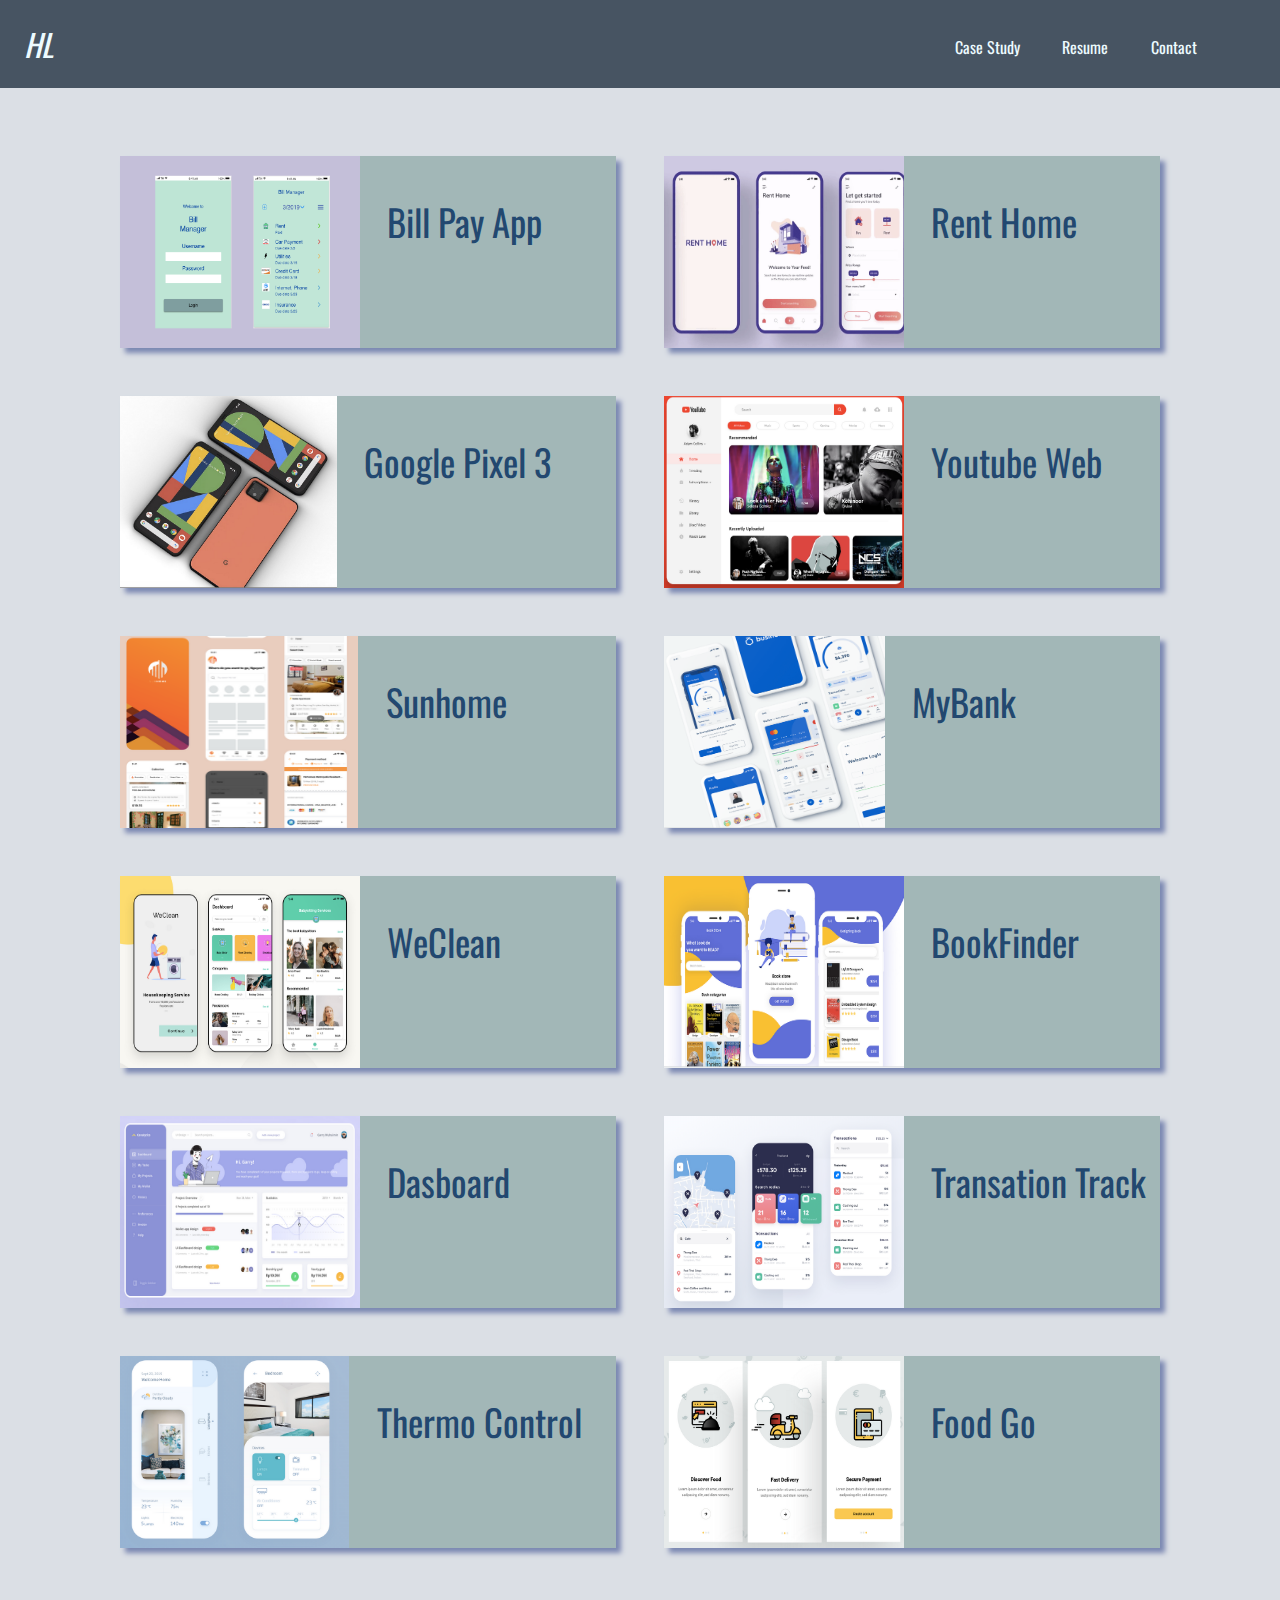
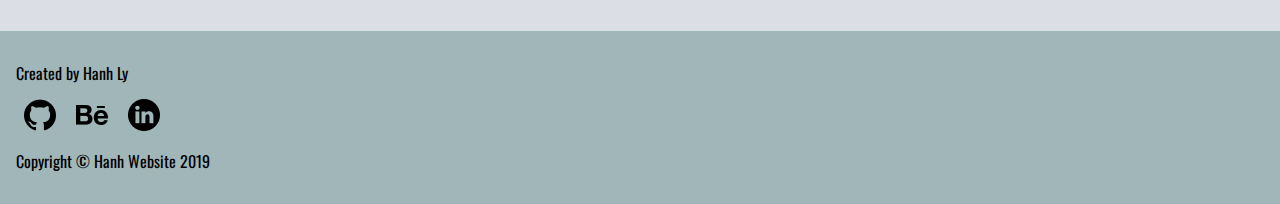
==== portfolio.html @ c05bad27 "Add files via upload" ====
<!DOCTYPE html>
<html lang="en-us">
<head>
	<meta charset="UTF-8">
	<meta name="viewport" content="width=device-width, initial-scale=1">
	<link rel="stylesheet" type="text/css" href="style.css">
	<link href="https://fonts.googleapis.com/css?family=Oswald:300,400,500,600&display=swap" rel="stylesheet">
	<title>Case Study</title>
</head>
<body>
	<header>
		<a href="index.html" class="header-logo">HL</a>
		<nav class="page-nav">
			<ul>
				<li><a href="portfolio.html">Case Study</a></li>
				<li><a href="resume.html">Resume</a></li>
				<li><a href="contact.html">Contact</a></li>
			</ul>
		</nav>
	</header>

	<main>
		<section class="portfolio">
			<a href="portfolio1.html">
				<img src="images/grid1.png">
				<div>
					<h2>Bill Pay App</h2>
					<p>Help you pay and monitor your bill easily</p>
				</div>
			</a>

			<a href="portfolio2.html">
				<img src="images/grid2.png">
				<div>
					<h2>Rent Home</h2>
					<p>Help you rent home quickly</p>
				</div>
			</a>

			<a href="">
				<img src="images/grid3.png">
				<div>
					<h2>Google Pixel 3</h2>
					<p>Design poster Google new amazing phone Pixel 3</p>
				</div>
			</a>

			<a href="">
				<img src="images/grid4.png">
				<div>
					<h2>Youtube Web</h2>
					<p>Redesign Youtube Web Interface</p>
				</div>
			</a>

			<a href="">
				<img src="images/grid5.png">
				<div>
					<h2>Sunhome</h2>
					<p>Help you look for rental apartment</p>
				</div>
			</a>

			<a href="">
				<img src="images/grid6.png">
				<div>
					<h2>MyBank</h2>
					<p>Managing your bank account effortlessly</p>
				</div>
			</a>

			<a href="">
				<img src="images/grid7.png">
				<div>
					<h2>WeClean</h2>
					<p>Find maids to clean your house</p>
				</div>
			</a>

			<a href="">
				<img src="images/grid8.png">
				<div>
					<h2>BookFinder</h2>
					<p>Search for next exciting book to read</p>
				</div>
			</a>

			<a href="">
				<img src="images/grid9.png">
				<div>
					<h2>Dasboard</h2>
					<p>Study Dashboard Interface Design </p>
				</div>
			</a>

			<a href="">
				<img src="images/grid10.png">
				<div>
					<h2>Transation Track</h2>
					<p>Tracking card transation on phone</p>
				</div>
			</a>

			<a href="">
				<img src="images/grid11.png">
				<div>
					<h2>Thermo Control</h2>
					<p>Smart way to control your home tempurture app</p>
				</div>
			</a>

			<a href="">
				<img src="images/grid12.png">
				<div>
					<h2>Food Go</h2>
					<p>Get food delivery right to your home</p>
				</div>
			</a>

		</section>
	</main>

	<footer>
		<p>Created by Hanh Ly</p>
		<nav>
			<ul>
				<li><a href="https://www.google.com/"><img src="images/github.png"></a></li>
				<li><a href="https://www.google.com/"><img src="images/behance.png"></a></li>
				<li><a href="https://www.google.com/"><img src="images/linkedin.png"></a></li>
			</ul>
		</nav>
		<p>Copyright &copy; Hanh Website 2019</p>
	</footer>
</body>
</html>
---- style.css ----
/* ==========================================================================
 Color
========================================================================== */

html {
	--color-header-background: #475462;
	--color-header-text: #edfbff;
	--colornav-hover: #9eaace;
	--colornav-active: #f8ecd8;
	--color-mainbackground: #dbdfe5;
	--color-footer-background: #a0b6b9;
	--color-resume-heading: #53735a;
	--color-card-background: #A2B7B7;
	--color-formsubmit-background: #a6baba;
	--color-formsubmit-hov: #919e99;
	--color-formsubmit-active: #6d7773;
}

/* ==========================================================================
 Typography
========================================================================== */

html {
	--font-primary: 'Oswald', Arial, sans-serif;
	
	--size-ratio: 1.1;
	--size-six-up: calc( var(--size-five-up) * var(--size-ratio) );
	--size-five-up: calc( var(--size-four-up) * var(--size-ratio) );
	--size-four-up: calc( var(--size-three-up) * var(--size-ratio) );
	--size-three-up: calc( var(--size-two-up) * var(--size-ratio) );
	--size-two-up: calc( var(--size-one-up) * var(--size-ratio) );
	--size-one-up: calc( 1rem * var(--size-ratio) );
	--size-one-down: calc( 1rem / var(--size-ratio) );

	line-height: 1.3;
}

h6 {
	font-size: var(--size-one-up);
	font-weight: normal;
}

h5 {
	font-size: var(--size-two-up);
	font-weight: normal;
}

h4 {
	font-size: var(--size-three-up);
	font-weight: normal;
}

h3 {
	font-size: var(--size-four-up);
	font-weight: normal;
}

h2 {
	font-size: var(--size-five-up);
	font-weight: normal;
}

h1 {
	font-size: var(--size-six-up);
	font-weight: normal;
}

@media (min-width: 550px){
	html {
		--size-ratio: 1.18;
	}
}

/* ==========================================================================
 Header Component
========================================================================== */

header {
	background-color: var(--color-header-background);
	font-family: var(--font-primary);
	padding: 1.5rem;
}
header a {
	color: var(--color-header-text);
	display: inline-block;
	text-decoration: none;
}

.header-logo {
	font-size: var(--size-four-up);
	font-style: italic;
}

/* ==========================================================================
 Nav Component
========================================================================== */

.page-nav a {
	border-bottom: 2px solid rgb( 236,236,236);
	display: block;
	padding: 1.2rem;
	text-decoration: none;
}

.page-nav ul {
	padding-left: 0;
}

.page-nav li {
	list-style: none;
}

.page-nav li {
	list-style: none;
}

@media (min-width: 550px) {
	
	header {
		position: relative;
	}
	
	.page-nav {
		position: absolute;
		right: 4rem;
		top: 0.1rem;
	}

	.page-nav li {
		display: inline;
	}

	.page-nav a {
		border: none;
		display: inline-block;
	}
}

.page-nav a:hover {
	color: var(--colornav-hover);
}


.page-nav a:active {
	color: var(--colornav-active);
}

/* ==========================================================================
 Hero Block
========================================================================== */

.hero-block {
	background-image: url(images/hero.jpg);
	background-size: cover;
	color: var(--color-header-text);
	padding: 6rem;
}

.herro-block a {
	text-decoration: none;
}

@media ( min-width: 675px ) {
	.hero-block {
		background-position: 40% 15%;
	}
}

/* ==========================================================================
 Body Component
========================================================================== */

body {
	background-color: var(--color-mainbackground);
	font-family: var(--font-primary);
	margin: 0;
}

main {
	margin-top: 2rem;
	max-width: 50rem;
	padding: 1.2rem;
}

.self-intro {
	font-size: var(--size-four-up);
}

main a {
	color: #224870;
}

@media ( min-width: 675px ) {
	
	main {
		margin: auto;
		max-width: 65rem;
	}
	
	.self-intro {
		max-width: 55rem;
		margin: auto;
		padding-top: 2rem;
	}
}

main h1, main h2, main h3, main h4, main h5, main h6 {
	line-height: 1.1;
}

/* ==========================================================================
 Button Component
========================================================================== */

.hero-button {
	border-radius: 1rem;
	border: 2px solid #aba;
	color: var(--color-header-text);
	padding: .5rem;
	text-decoration: none;
}

.hero-block a:hover {
	background-color: #f9f8f8;
	color: black;
}

.hero-block a:active {
	background-color: #c0c0c0;
	color: #404a62;
}

/* ==========================================================================
 Footer Component
========================================================================== */

footer {
	background-color: var(--color-footer-background);
	margin-top: 4rem;
	padding: 1rem;
}

footer a  {
	text-decoration: none;
}

footer ul {
	list-style: none;
	padding-left: 0;
}

footer li {
	display: inline-block;
	padding: 0 .5rem;
}

/* ==========================================================================
 Resume
========================================================================== */


.resume-top h1, .resume-detail h2 {
	color: var(--color-resume-heading);
}

.resume-top a {
	text-decoration: none;
}

.resume-detail li, .resume-detail p {
	font-size: var(--size-one-up);
}

.resume-detail h3 {
	padding-top: 1rem;
}

@media ( min-width: 900px ) {
	
	.resume-detail {
		display: grid;
		grid-gap: 5rem;
		grid-template-columns: 35rem 25rem;
		position: relative;
	}

	.resume-top {
		display: flex;
		flex-direction: row;
		justify-content: space-between;
	}
	.resume-top div {
		padding-right: 12rem;
		padding-top: 2rem;
	}
}

/* ==========================================================================
 Portfolio Grid
========================================================================== */

.portfolio {
	padding-top: 3rem;
}

.portfolio div {
	padding-left: 1rem;
	padding-top: 1rem;
}

.portfolio a {
	background-color: var(--color-card-background);
	box-shadow: 5px 5px 5px #7b88b2;
	display: flex;
	flex-direction: row;
	text-decoration: none;
}

.portfolio a:hover {
    box-shadow: 0 16px 16px 0 rgba(62,57,107,0.28), 0 0 0 transparent;
    transform: translateY(-5px) translateZ(0);
}

.portfolio a p {
	font-size: var(--size-one-up);
	transform: translateY(-10rem);
	opacity: 0;
}

@keyframes slide {
	0%{
		opacity: .5;
		transform: translateY(5rem);
	}

	100% {
		opacity: 1;
		transform: translateY(0);
	}
}


.portfolio a:hover p {
	animation-name: slide;
	animation-fill-mode: forwards;
	animation-duration: .8s;
}

.portfolio h2, .portfolio p {
	padding-left: .7rem;
}

.portfolio img {
	height: 12rem;
	width: 15rem;
}

@media ( min-width: 400px ) {
	.portfolio {
		display: grid;
		grid-gap: 3rem;
		grid-template-columns: repeat(auto-fill, minmax(450px, 1fr));
	}
}

/* ==========================================================================
 Form
========================================================================== */

label {
	display: block;
	font-size: var(--size-two-up);
	padding: 1rem;
	text-align: center;
}

input {
	display: block;
	margin: 3rem 3rem;
	margin: auto;
	max-width: 14rem;
	padding: .3rem 1rem;
}

button, input[type="submit"] {
	background-color: var(--color-formsubmit-background);
	margin-top: .9rem;
	padding: 1rem;
}

button, input[type="submit"]:hover {
	background-color: var(--color-formsubmit-hov);
}

button, input[type="submit"]:active {
	background-color: var(--color-formsubmit-active);
}

.form textarea {
	display: block;
	margin: auto;
}

.form h1 {
	text-align: center;
}

.form div {
	margin: auto;
	max-width: 25rem;
}

.form div img {
	max-width: 25rem;
}

@media (min-width: 756px) {
	.form {
		display: grid;
		grid-gap: 2rem;
		grid-template-columns: 30rem 30rem;
		margin: auto;
		max-width: 62rem;
		padding: 4rem 0;
		text-align: center;
	}

	.form div img {
		height: 27rem;
		max-width: 30rem;
	}

	.form div:first-child {
		align-items: center;
		display: flex;
		justify-content: center;
	}
}

input[type="email"]::placeholder {  
    text-align: center; 
} 

input[type="text"]::placeholder {  
        text-align: center; 
} 

/* ==========================================================================
 Case Studies
========================================================================== */

.billpay div, .renthome div {
	max-width: 25rem;
	margin: auto;
}

.billpay div img, .renthome div img {
	padding-bottom: 1rem;
}

.billpay p, .renthome p {
	font-size: var(--size-two-up);
	line-height: 1.6;
	padding-bottom: 2rem;
	margin: auto;
	max-width: 50rem;
}

.billpay h1, .renthome h1 {
	padding-top: 2rem;
	text-align: center;
}

@media (min-width: 890px) {
	
	.billpay div img, .renthome div img {
		max-width: 18rem;
		padding-left: 3rem;
	}

	.billpay div, .renthone div {
		display: flex;
		max-width: 75rem;
	}
}
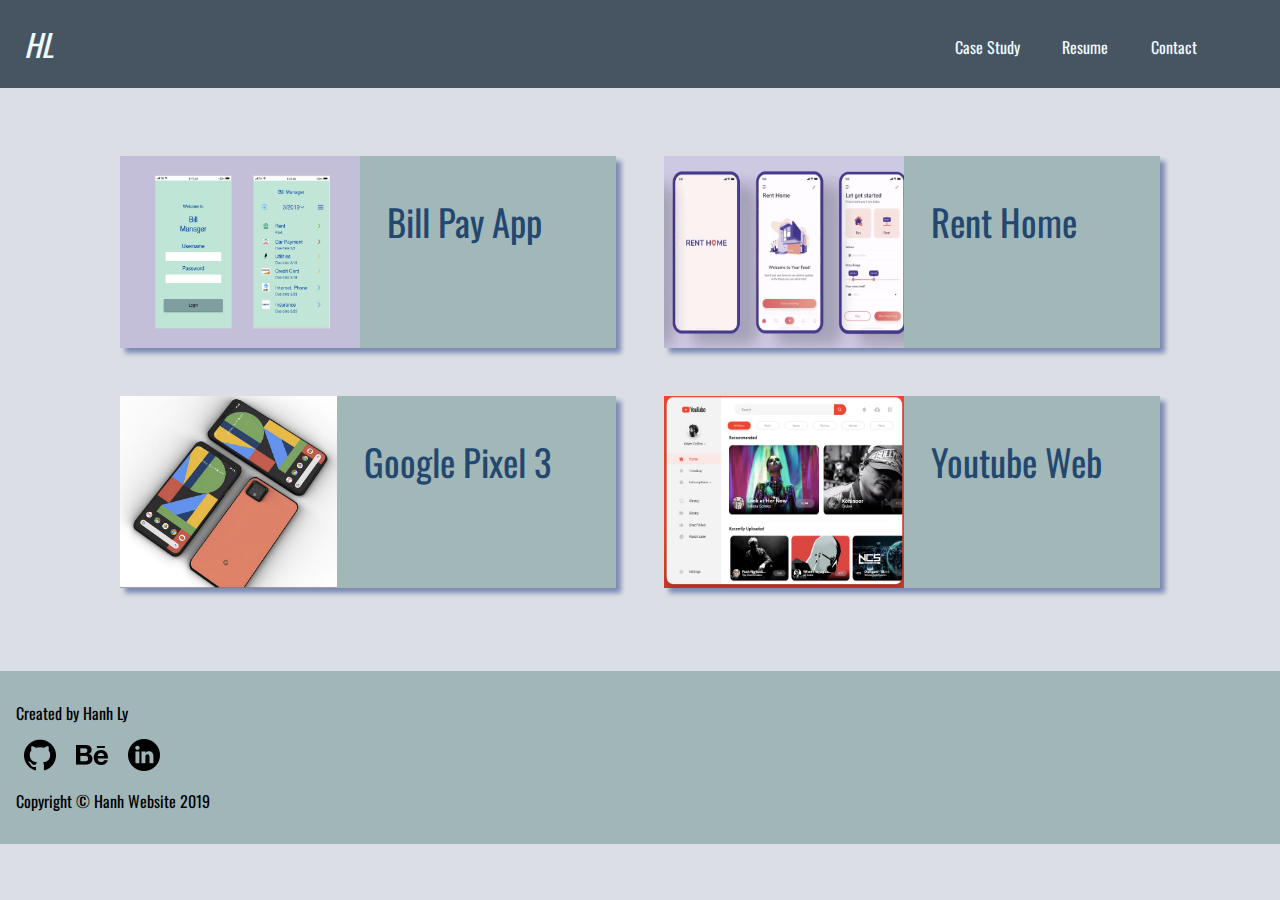
==== commit 88a9b2a4: "Add files via upload" ====
--- a/portfolio.html
+++ b/portfolio.html
@@ -53,69 +53,6 @@
 				</div>
 			</a>
 
-			<a href="">
-				<img src="images/grid5.png">
-				<div>
-					<h2>Sunhome</h2>
-					<p>Help you look for rental apartment</p>
-				</div>
-			</a>
-
-			<a href="">
-				<img src="images/grid6.png">
-				<div>
-					<h2>MyBank</h2>
-					<p>Managing your bank account effortlessly</p>
-				</div>
-			</a>
-
-			<a href="">
-				<img src="images/grid7.png">
-				<div>
-					<h2>WeClean</h2>
-					<p>Find maids to clean your house</p>
-				</div>
-			</a>
-
-			<a href="">
-				<img src="images/grid8.png">
-				<div>
-					<h2>BookFinder</h2>
-					<p>Search for next exciting book to read</p>
-				</div>
-			</a>
-
-			<a href="">
-				<img src="images/grid9.png">
-				<div>
-					<h2>Dasboard</h2>
-					<p>Study Dashboard Interface Design </p>
-				</div>
-			</a>
-
-			<a href="">
-				<img src="images/grid10.png">
-				<div>
-					<h2>Transation Track</h2>
-					<p>Tracking card transation on phone</p>
-				</div>
-			</a>
-
-			<a href="">
-				<img src="images/grid11.png">
-				<div>
-					<h2>Thermo Control</h2>
-					<p>Smart way to control your home tempurture app</p>
-				</div>
-			</a>
-
-			<a href="">
-				<img src="images/grid12.png">
-				<div>
-					<h2>Food Go</h2>
-					<p>Get food delivery right to your home</p>
-				</div>
-			</a>
 
 		</section>
 	</main>
